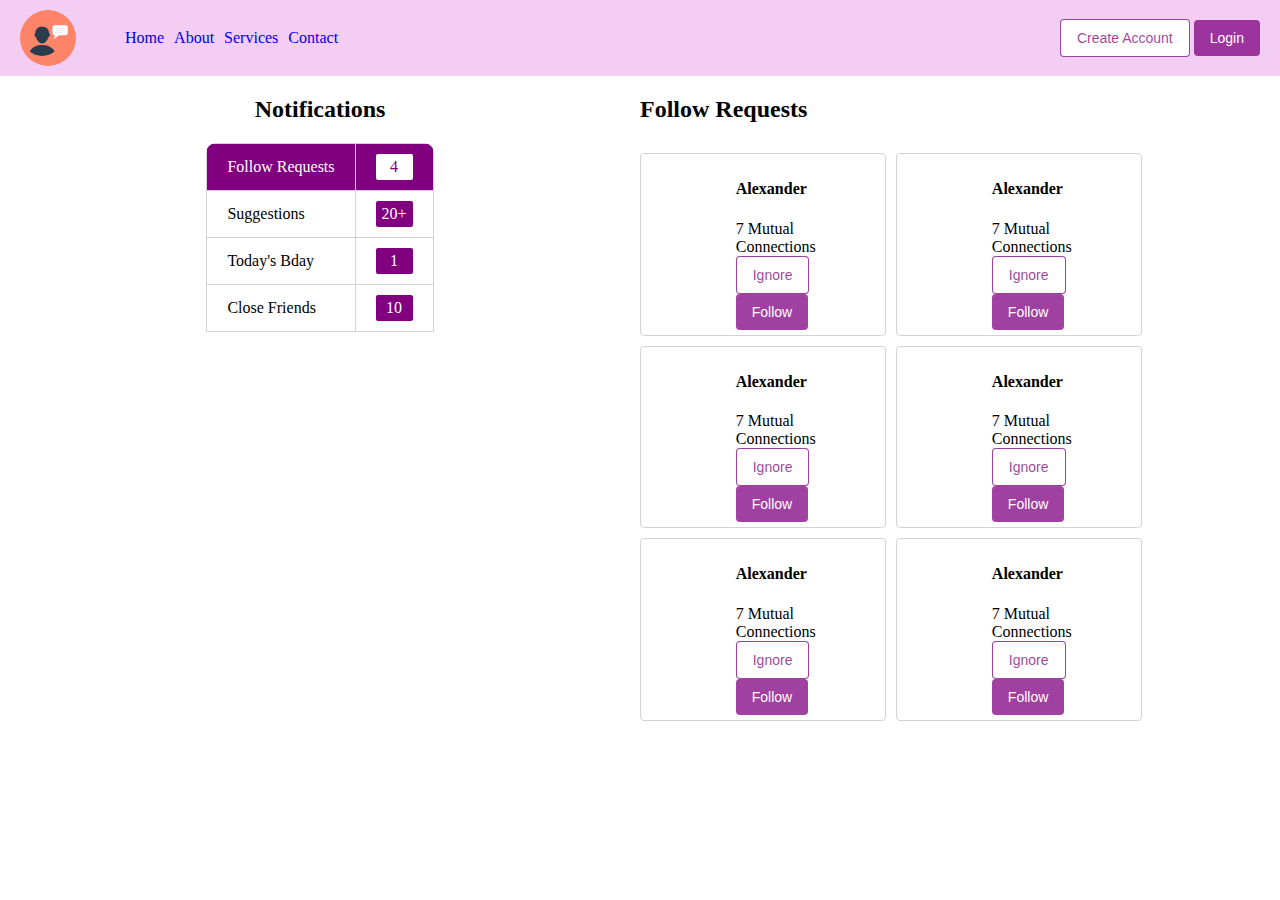
==== index.html @ 44bb54ce "first commit" ====
<!DOCTYPE html>
<html lang="en">

<head>
  <meta charset="UTF-8">
  <meta name="viewport" content="width=device-width, initial-scale=1.0">
  <link rel="stylesheet" href="style.css">
  <title>Insta Page</title>
</head>

<body>
  <!-- <img src="logo.svg" width="5%" alt=""> -->
  <header>
    <div class="header">
      <div class="left-header">
        <div class="logo-block">
          <img src="./logo.svg" class="logo" width="75%">
        </div>
        <div class="nav-block">
          <nav class="navigation">
            <ul>
              <li><a href="#">Home</a></li>
              <li><a href="#">About</a></li>
              <li><a href="#">Services</a></li>
              <li><a href="#">Contact</a></li>
            </ul>
          </nav>
        </div>
      </div>
      <div class="auth-block">
        <div class="btn-group">
          <button class="secondary">Create Account</button>
          <button class="primary">Login</button>
        </div>
      </div>
    </div>
  </header>

  <main class="main-content">
    <div class="main-content-box">
      <div>
        <h2>Notifications</h2>
      </div>

      <div class="table-block">
        <table>
          <tbody>
            <tr class="row first-row">
              <td>Follow Requests</td>
              <td class="badge"><span>4</span></td>
            </tr>
            <tr class="row other-row">
              <td>Suggestions</td>
              <td class="badge"><span>20+</span></td>
            </tr>
            <tr class="row other-row">
              <td>Today's Bday</td>
              <td class="badge"><span>1</span></td>
            </tr>
            <tr class="row other-row">
              <td>Close Friends</td>
              <td class="badge"><span>10</span></td>
            </tr>
          </tbody>
        </table>
      </div>
    </div>
    <div class="profile-cards-parent">
      <div class="follow-req-header">
        <h2>Follow Requests</h2>
      </div>

      <div class="profile-cards-blocks">
        <div class="profile-cards-block-1">
          <div class="profile-card">
            <img
              src="https://images.ctfassets.net/h6goo9gw1hh6/2sNZtFAWOdP1lmQ33VwRN3/24e953b920a9cd0ff2e1d587742a2472/1-intro-photo-final.jpg?w=1200&h=992&fl=progressive&q=70&fm=jpg"
              width="33%" alt="">
            <div class="profile-card-content">
              <h4>Alexander</h4>
              <span>7 Mutual Connections</span>
              <div class="btn-group">
                <button class="secondary">Ignore</button>
                <button class="primary">Follow</button>
              </div>
            </div>
          </div>
          <div class="profile-card">
            <img
              src="https://images.ctfassets.net/h6goo9gw1hh6/2sNZtFAWOdP1lmQ33VwRN3/24e953b920a9cd0ff2e1d587742a2472/1-intro-photo-final.jpg?w=1200&h=992&fl=progressive&q=70&fm=jpg"
              width="33%" alt="">
            <div class="profile-card-content">
              <h4>Alexander</h4>
              <span>7 Mutual Connections</span>
              <div class="btn-group">
                <button class="secondary">Ignore</button>
                <button class="primary">Follow</button>
              </div>
            </div>
          </div>
          <div class="profile-card">
            <img
              src="https://images.ctfassets.net/h6goo9gw1hh6/2sNZtFAWOdP1lmQ33VwRN3/24e953b920a9cd0ff2e1d587742a2472/1-intro-photo-final.jpg?w=1200&h=992&fl=progressive&q=70&fm=jpg"
              width="33%" alt="">
            <div class="profile-card-content">
              <h4>Alexander</h4>
              <span>7 Mutual Connections</span>
              <div class="btn-group">
                <button class="secondary">Ignore</button>
                <button class="primary">Follow</button>
              </div>
            </div>
          </div>
        </div>
        <div class="profile-cards-block-2">
          <div class="profile-card">
            <img
              src="https://images.ctfassets.net/h6goo9gw1hh6/2sNZtFAWOdP1lmQ33VwRN3/24e953b920a9cd0ff2e1d587742a2472/1-intro-photo-final.jpg?w=1200&h=992&fl=progressive&q=70&fm=jpg"
              width="33%" alt="">
            <div class="profile-card-content">
              <h4>Alexander</h4>
              <span>7 Mutual Connections</span>
              <div class="btn-group">
                <button class="secondary">Ignore</button>
                <button class="primary">Follow</button>
              </div>
            </div>
          </div>
          <div class="profile-card">
            <img
              src="https://images.ctfassets.net/h6goo9gw1hh6/2sNZtFAWOdP1lmQ33VwRN3/24e953b920a9cd0ff2e1d587742a2472/1-intro-photo-final.jpg?w=1200&h=992&fl=progressive&q=70&fm=jpg"
              width="33%" alt="">
            <div class="profile-card-content">
              <h4>Alexander</h4>
              <span>7 Mutual Connections</span>
              <div class="btn-group">
                <button class="secondary">Ignore</button>
                <button class="primary">Follow</button>
              </div>
            </div>
          </div>
          <div class="profile-card">
            <img
              src="https://images.ctfassets.net/h6goo9gw1hh6/2sNZtFAWOdP1lmQ33VwRN3/24e953b920a9cd0ff2e1d587742a2472/1-intro-photo-final.jpg?w=1200&h=992&fl=progressive&q=70&fm=jpg"
              width="33%" alt="">
            <div class="profile-card-content">
              <h4>Alexander</h4>
              <span>7 Mutual Connections</span>
              <div class="btn-group">
                <button class="secondary">Ignore</button>
                <button class="primary">Follow</button>
              </div>
            </div>
          </div>
        </div>
      </div>
    </div>
  </main>
  <footer></footer>
</body>

</html>
---- style.css ----
:root {
  --base-font-family: 'Roboto';
}

html {
  font-size: 62.5%;
}

body {
  font-size: 1.6rem;
  margin: 0;
  padding: 0;
  font-family: var(--base-font-family);
  /* max-width: 125.2rem;
  margin: 0 auto; */
}

header {
  background-color: rgb(244, 205, 244);
}

.header {
  display: flex;
  justify-content: space-between;
  align-items: center;
  padding: 1rem 2rem;
}

.left-header {
  display: flex;
  align-items: center;
  /* Align logo and nav items vertically */
}

.logo-block {
  display: flex;
  align-items: center;
  margin-right: 2rem;
  /* Adds spacing between the logo and navigation */
}

.logo {
  max-width: 7.5rem;
  height: auto;
}

.navigation ul {
  display: flex;
  margin: 0;
  padding: 0;
}

.navigation ul li {
  list-style-type: none;
  margin-left: 1rem;
}

.navigation ul li a {
  text-decoration: none;
  font-size: 1.6rem;
}

.navigation ul li a:hover {
  color: black;
  font-size: 1.7rem;
  transition: all 0.5s ease-in-out;
}

.auth-block {
  display: flex;
  align-items: center;
}

.btn-group button {
  padding: 1rem 1.6rem;
  font-size: 1.4rem;
  cursor: pointer;
  border: none;
  border-radius: 4px;
}

.btn-group .primary {
  background-color: rgba(128, 0, 128, 0.75);
  color: #fff;
}

.btn-group .secondary {
  background-color: #fff;
  border: 1px solid rgba(128, 0, 128, 0.75);
  color: rgba(128, 0, 128, 0.75);
}

.first-row {
  background-color: purple;
  color: #fff;
}

.first-row .badge span {
  display: block;
  background-color: #fff;
  color: purple;
  text-align: center;
  border-radius: 2px;
  padding: 4px;
}


.other-row .badge span {
  display: block;
  background-color: purple;
  color: #fff;
  text-align: center;
  border-radius: 2px;
  padding: 4px 6px;
}

.table-block {
  border-top-left-radius: 4px solid;
  border-top-right-radius: 4px solid;
}

table {
  border-collapse: collapse;
  overflow: hidden;
  /* Ensures the border-radius is applied */
  border-radius: 10px 10px 0 0;
  /* Rounds the top-left and top-right corners */

}

table th, td {
  border: 1px solid lightgray;
  padding: 1rem 2rem;
}

.profile-card {
  display: flex;
  border: 1px solid lightgray;
  border-radius: 4px;


}

.profile-card-content {
  margin-left: 1rem;
  padding: 0.5rem 1rem;
}


.profile-cards-parent {
  display: grid;
  gap: 1rem;

}

.profile-cards-blocks {
  display: grid;
  grid-template-columns: 1fr 1fr;
  gap: 1rem;

}

.profile-cards-block-1, .profile-cards-block-2 {
  display: grid;
  gap: 1rem;
}

.main-content {
  display: grid;
  grid-template-columns: repeat(2, 1fr);
}

.main-content-box {
  place-items: center;
}

.follow-req-header {
  grid-column-start: 1;
  grid-column-end: 3;
  justify-items: left;
}

@media screen and (max-width : 1200px) {}

@media screen and (max-width : 768px) {
  .profile-cards-blocks {
    grid-template-columns: 1fr;
  }

  .main-content {
    grid-template-columns: 1fr;
  }



  .header {
    flex-wrap: wrap;
    align-items: center;
    justify-content: center;
  }
}
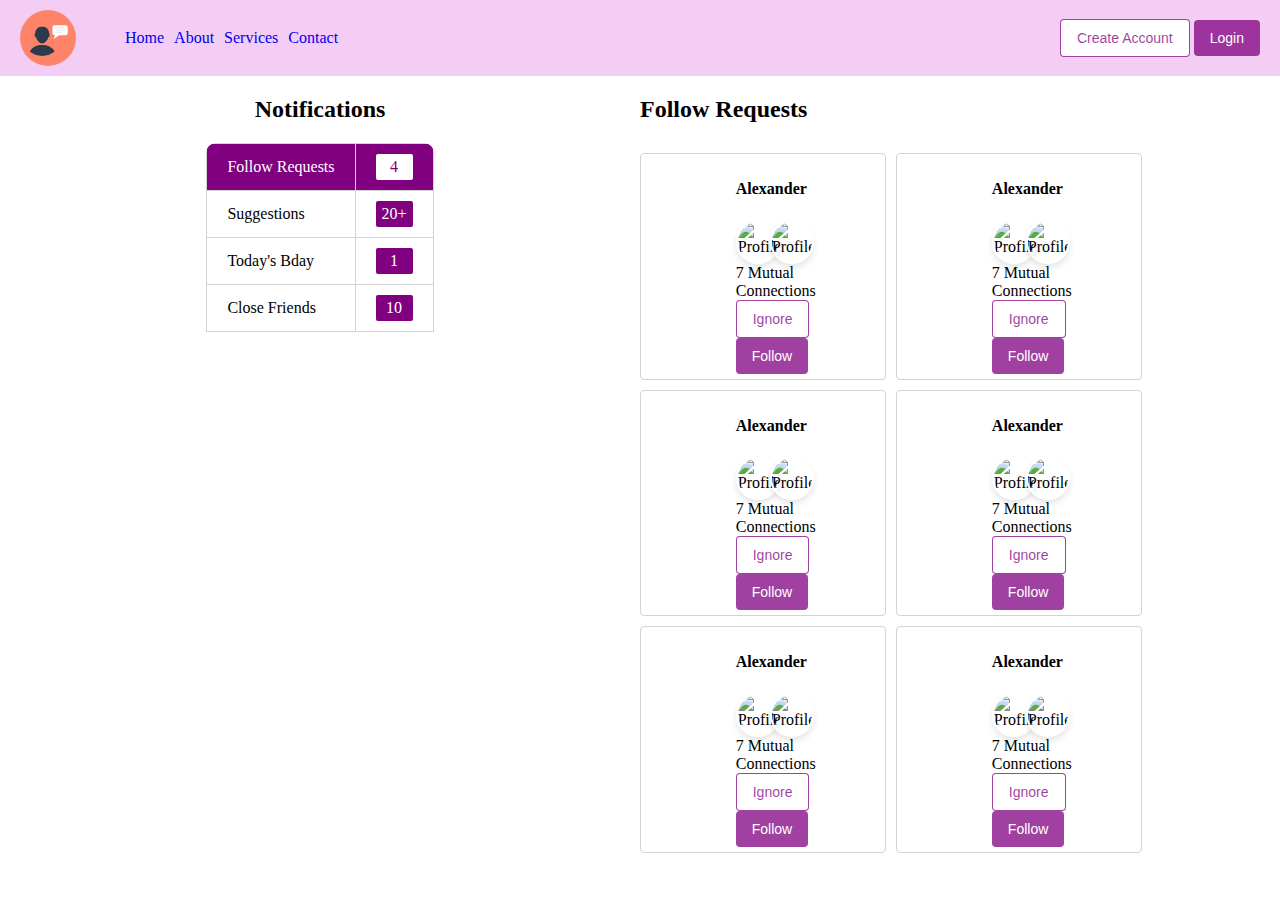
==== commit 6904c371: "added styles" ====
--- a/index.html
+++ b/index.html
@@ -33,6 +33,25 @@
           <button class="primary">Login</button>
         </div>
       </div>
+      <div class="hamburger" onclick="toggleMenu()">
+        <div class="bar"></div>
+        <div class="bar"></div>
+        <div class="bar"></div>
+      </div>
+    </div>
+    <div class="mobile-menu" id="mobileMenu">
+      <nav class="mobile-navigation">
+        <ul>
+          <li><a href="#">Home</a></li>
+          <li><a href="#">About</a></li>
+          <li><a href="#">Services</a></li>
+          <li><a href="#">Contact</a></li>
+        </ul>
+      </nav>
+      <div class="mobile-auth">
+        <button class="secondary">Create Account</button>
+        <button class="primary">Login</button>
+      </div>
     </div>
   </header>
 
@@ -78,32 +97,69 @@
               width="33%" alt="">
             <div class="profile-card-content">
               <h4>Alexander</h4>
-              <span>7 Mutual Connections</span>
-              <div class="btn-group">
-                <button class="secondary">Ignore</button>
-                <button class="primary">Follow</button>
-              </div>
-            </div>
-          </div>
-          <div class="profile-card">
-            <img
-              src="https://images.ctfassets.net/h6goo9gw1hh6/2sNZtFAWOdP1lmQ33VwRN3/24e953b920a9cd0ff2e1d587742a2472/1-intro-photo-final.jpg?w=1200&h=992&fl=progressive&q=70&fm=jpg"
-              width="33%" alt="">
-            <div class="profile-card-content">
-              <h4>Alexander</h4>
-              <span>7 Mutual Connections</span>
-              <div class="btn-group">
-                <button class="secondary">Ignore</button>
-                <button class="primary">Follow</button>
-              </div>
-            </div>
-          </div>
-          <div class="profile-card">
-            <img
-              src="https://images.ctfassets.net/h6goo9gw1hh6/2sNZtFAWOdP1lmQ33VwRN3/24e953b920a9cd0ff2e1d587742a2472/1-intro-photo-final.jpg?w=1200&h=992&fl=progressive&q=70&fm=jpg"
-              width="33%" alt="">
-            <div class="profile-card-content">
-              <h4>Alexander</h4>
+              <div class="profile-container">
+                <div class="profile">
+                  <img
+                    src="https://images.ctfassets.net/h6goo9gw1hh6/2sNZtFAWOdP1lmQ33VwRN3/24e953b920a9cd0ff2e1d587742a2472/1-intro-photo-final.jpg?w=1200&h=992&fl=progressive&q=70&fm=jpg"
+                    alt="Profile 1">
+                </div>
+                <div class="profile">
+                  <img
+                    src="https://images.ctfassets.net/h6goo9gw1hh6/2sNZtFAWOdP1lmQ33VwRN3/24e953b920a9cd0ff2e1d587742a2472/1-intro-photo-final.jpg?w=1200&h=992&fl=progressive&q=70&fm=jpg"
+                    alt="Profile 2">
+                </div>
+              </div>
+
+              <span>7 Mutual Connections</span>
+              <div class="btn-group">
+                <button class="secondary">Ignore</button>
+                <button class="primary">Follow</button>
+              </div>
+            </div>
+          </div>
+          <div class="profile-card">
+            <img
+              src="https://images.ctfassets.net/h6goo9gw1hh6/2sNZtFAWOdP1lmQ33VwRN3/24e953b920a9cd0ff2e1d587742a2472/1-intro-photo-final.jpg?w=1200&h=992&fl=progressive&q=70&fm=jpg"
+              width="33%" alt="">
+            <div class="profile-card-content">
+              <h4>Alexander</h4>
+              <div class="profile-container">
+                <div class="profile">
+                  <img
+                    src="https://images.ctfassets.net/h6goo9gw1hh6/2sNZtFAWOdP1lmQ33VwRN3/24e953b920a9cd0ff2e1d587742a2472/1-intro-photo-final.jpg?w=1200&h=992&fl=progressive&q=70&fm=jpg"
+                    alt="Profile 1">
+                </div>
+                <div class="profile">
+                  <img
+                    src="https://images.ctfassets.net/h6goo9gw1hh6/2sNZtFAWOdP1lmQ33VwRN3/24e953b920a9cd0ff2e1d587742a2472/1-intro-photo-final.jpg?w=1200&h=992&fl=progressive&q=70&fm=jpg"
+                    alt="Profile 2">
+                </div>
+              </div>
+              <span>7 Mutual Connections</span>
+              <div class="btn-group">
+                <button class="secondary">Ignore</button>
+                <button class="primary">Follow</button>
+              </div>
+            </div>
+          </div>
+          <div class="profile-card">
+            <img
+              src="https://images.ctfassets.net/h6goo9gw1hh6/2sNZtFAWOdP1lmQ33VwRN3/24e953b920a9cd0ff2e1d587742a2472/1-intro-photo-final.jpg?w=1200&h=992&fl=progressive&q=70&fm=jpg"
+              width="33%" alt="">
+            <div class="profile-card-content">
+              <h4>Alexander</h4>
+              <div class="profile-container">
+                <div class="profile">
+                  <img
+                    src="https://images.ctfassets.net/h6goo9gw1hh6/2sNZtFAWOdP1lmQ33VwRN3/24e953b920a9cd0ff2e1d587742a2472/1-intro-photo-final.jpg?w=1200&h=992&fl=progressive&q=70&fm=jpg"
+                    alt="Profile 1">
+                </div>
+                <div class="profile">
+                  <img
+                    src="https://images.ctfassets.net/h6goo9gw1hh6/2sNZtFAWOdP1lmQ33VwRN3/24e953b920a9cd0ff2e1d587742a2472/1-intro-photo-final.jpg?w=1200&h=992&fl=progressive&q=70&fm=jpg"
+                    alt="Profile 2">
+                </div>
+              </div>
               <span>7 Mutual Connections</span>
               <div class="btn-group">
                 <button class="secondary">Ignore</button>
@@ -119,32 +175,68 @@
               width="33%" alt="">
             <div class="profile-card-content">
               <h4>Alexander</h4>
-              <span>7 Mutual Connections</span>
-              <div class="btn-group">
-                <button class="secondary">Ignore</button>
-                <button class="primary">Follow</button>
-              </div>
-            </div>
-          </div>
-          <div class="profile-card">
-            <img
-              src="https://images.ctfassets.net/h6goo9gw1hh6/2sNZtFAWOdP1lmQ33VwRN3/24e953b920a9cd0ff2e1d587742a2472/1-intro-photo-final.jpg?w=1200&h=992&fl=progressive&q=70&fm=jpg"
-              width="33%" alt="">
-            <div class="profile-card-content">
-              <h4>Alexander</h4>
-              <span>7 Mutual Connections</span>
-              <div class="btn-group">
-                <button class="secondary">Ignore</button>
-                <button class="primary">Follow</button>
-              </div>
-            </div>
-          </div>
-          <div class="profile-card">
-            <img
-              src="https://images.ctfassets.net/h6goo9gw1hh6/2sNZtFAWOdP1lmQ33VwRN3/24e953b920a9cd0ff2e1d587742a2472/1-intro-photo-final.jpg?w=1200&h=992&fl=progressive&q=70&fm=jpg"
-              width="33%" alt="">
-            <div class="profile-card-content">
-              <h4>Alexander</h4>
+              <div class="profile-container">
+                <div class="profile">
+                  <img
+                    src="https://images.ctfassets.net/h6goo9gw1hh6/2sNZtFAWOdP1lmQ33VwRN3/24e953b920a9cd0ff2e1d587742a2472/1-intro-photo-final.jpg?w=1200&h=992&fl=progressive&q=70&fm=jpg"
+                    alt="Profile 1">
+                </div>
+                <div class="profile">
+                  <img
+                    src="https://images.ctfassets.net/h6goo9gw1hh6/2sNZtFAWOdP1lmQ33VwRN3/24e953b920a9cd0ff2e1d587742a2472/1-intro-photo-final.jpg?w=1200&h=992&fl=progressive&q=70&fm=jpg"
+                    alt="Profile 2">
+                </div>
+              </div>
+              <span>7 Mutual Connections</span>
+              <div class="btn-group">
+                <button class="secondary">Ignore</button>
+                <button class="primary">Follow</button>
+              </div>
+            </div>
+          </div>
+          <div class="profile-card">
+            <img
+              src="https://images.ctfassets.net/h6goo9gw1hh6/2sNZtFAWOdP1lmQ33VwRN3/24e953b920a9cd0ff2e1d587742a2472/1-intro-photo-final.jpg?w=1200&h=992&fl=progressive&q=70&fm=jpg"
+              width="33%" alt="">
+            <div class="profile-card-content">
+              <h4>Alexander</h4>
+              <div class="profile-container">
+                <div class="profile">
+                  <img
+                    src="https://images.ctfassets.net/h6goo9gw1hh6/2sNZtFAWOdP1lmQ33VwRN3/24e953b920a9cd0ff2e1d587742a2472/1-intro-photo-final.jpg?w=1200&h=992&fl=progressive&q=70&fm=jpg"
+                    alt="Profile 1">
+                </div>
+                <div class="profile">
+                  <img
+                    src="https://images.ctfassets.net/h6goo9gw1hh6/2sNZtFAWOdP1lmQ33VwRN3/24e953b920a9cd0ff2e1d587742a2472/1-intro-photo-final.jpg?w=1200&h=992&fl=progressive&q=70&fm=jpg"
+                    alt="Profile 2">
+                </div>
+              </div>
+              <span>7 Mutual Connections</span>
+              <div class="btn-group">
+                <button class="secondary">Ignore</button>
+                <button class="primary">Follow</button>
+              </div>
+            </div>
+          </div>
+          <div class="profile-card">
+            <img
+              src="https://images.ctfassets.net/h6goo9gw1hh6/2sNZtFAWOdP1lmQ33VwRN3/24e953b920a9cd0ff2e1d587742a2472/1-intro-photo-final.jpg?w=1200&h=992&fl=progressive&q=70&fm=jpg"
+              width="33%" alt="">
+            <div class="profile-card-content">
+              <h4>Alexander</h4>
+              <div class="profile-container">
+                <div class="profile">
+                  <img
+                    src="https://images.ctfassets.net/h6goo9gw1hh6/2sNZtFAWOdP1lmQ33VwRN3/24e953b920a9cd0ff2e1d587742a2472/1-intro-photo-final.jpg?w=1200&h=992&fl=progressive&q=70&fm=jpg"
+                    alt="Profile 1">
+                </div>
+                <div class="profile">
+                  <img
+                    src="https://images.ctfassets.net/h6goo9gw1hh6/2sNZtFAWOdP1lmQ33VwRN3/24e953b920a9cd0ff2e1d587742a2472/1-intro-photo-final.jpg?w=1200&h=992&fl=progressive&q=70&fm=jpg"
+                    alt="Profile 2">
+                </div>
+              </div>
               <span>7 Mutual Connections</span>
               <div class="btn-group">
                 <button class="secondary">Ignore</button>
@@ -157,6 +249,8 @@
     </div>
   </main>
   <footer></footer>
+
+  <script src="script.js"></script>
 </body>
 
 </html>--- a/style.css
+++ b/style.css
@@ -90,6 +90,52 @@
   color: rgba(128, 0, 128, 0.75);
 }
 
+.hamburger {
+  display: none;
+  flex-direction: column;
+  cursor: pointer;
+}
+
+.hamburger .bar {
+  width: 25px;
+  height: 3px;
+  background-color: #333;
+  margin: 4px 0;
+}
+
+.mobile-menu {
+  display: none;
+  flex-direction: column;
+  background-color: rgb(244, 205, 244);
+  padding: 1rem;
+}
+
+.mobile-navigation ul {
+  list-style-type: none;
+  padding: 0;
+}
+
+.mobile-navigation ul li {
+  margin: 1rem 0;
+}
+
+.mobile-navigation ul li a {
+  text-decoration: none;
+  font-size: 1.6rem;
+  color: #333;
+}
+
+.mobile-auth {
+  display: flex;
+  flex-direction: column;
+  gap: 1rem;
+  margin-top: 1rem;
+}
+
+.mobile-auth button {
+  width: 100%;
+}
+
 .first-row {
   background-color: purple;
   color: #fff;
@@ -180,9 +226,52 @@
   justify-items: left;
 }
 
+.profile-container {
+  display: flex;
+  align-items: center;
+  justify-content: left;
+  gap: 10px;
+  position: relative;
+}
+
+.profile {
+  width: 40px;
+  height: 40px;
+  border: 2px solid white;
+  border-radius: 50%;
+  overflow: hidden;
+  position: relative;
+  box-shadow: 0 4px 6px rgba(0, 0, 0, 0.1);
+
+}
+
+.profile img {
+  width: 100%;
+  height: 100%;
+  object-fit: cover;
+}
+
+.profile-container .profile:nth-child(2) {
+  margin-left: -20px;
+  z-index: 1;
+}
+
+
 @media screen and (max-width : 1200px) {}
 
-@media screen and (max-width : 768px) {
+@media screen and (max-width: 900px) {
+  .hamburger {
+    display: flex;
+  }
+
+  .navigation, .auth-block {
+    display: none;
+  }
+
+  .mobile-menu.active {
+    display: flex;
+  }
+
   .profile-cards-blocks {
     grid-template-columns: 1fr;
   }
@@ -191,7 +280,13 @@
     grid-template-columns: 1fr;
   }
 
-
+  .profile-card img {
+    min-width: 33%;
+  }
+
+  .profile-card-content {
+    padding: 0;
+  }
 
   .header {
     flex-wrap: wrap;
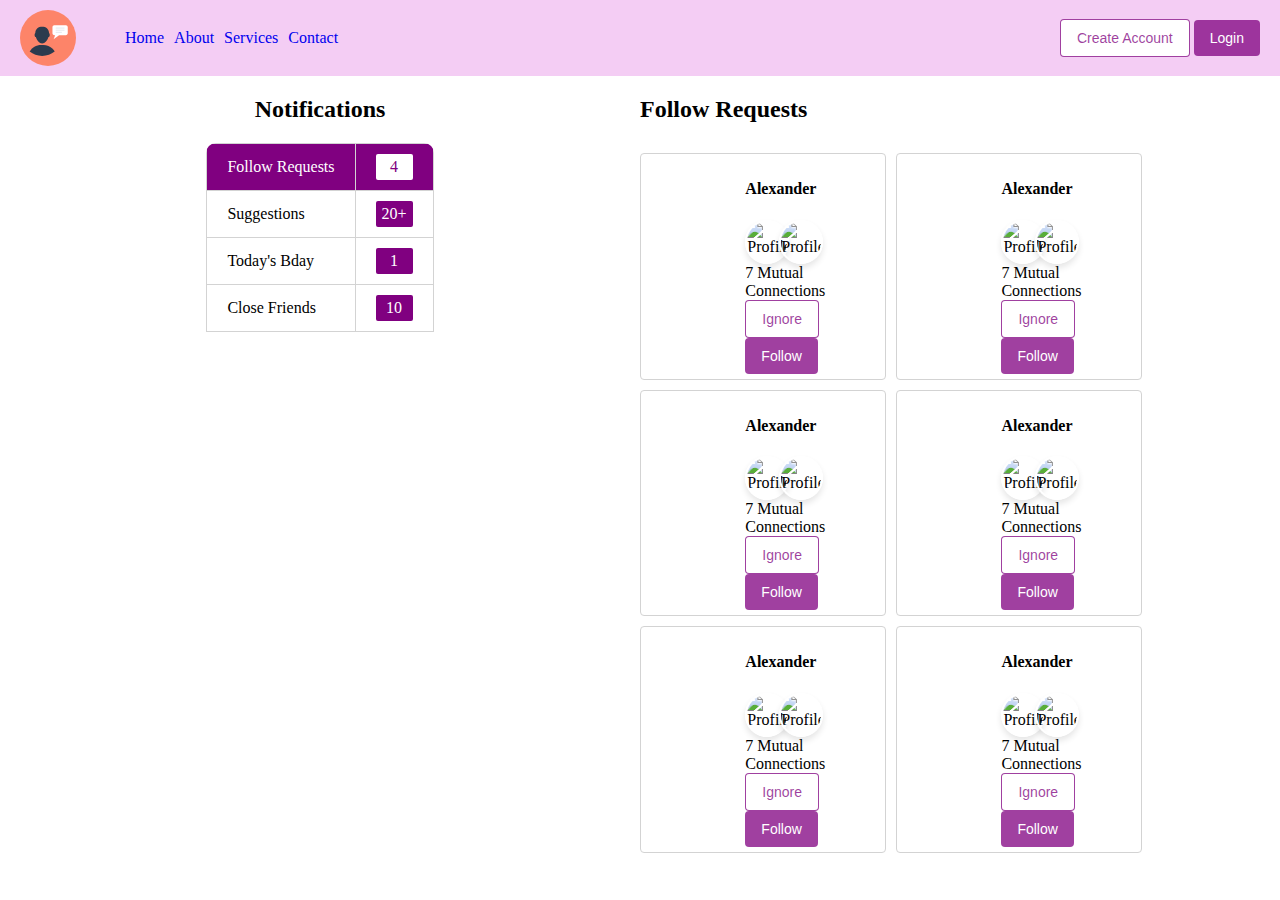
==== commit 6b8a7724: "added using bootstrap" ====
--- a/index.html
+++ b/index.html
@@ -94,58 +94,58 @@
           <div class="profile-card">
             <img
               src="https://images.ctfassets.net/h6goo9gw1hh6/2sNZtFAWOdP1lmQ33VwRN3/24e953b920a9cd0ff2e1d587742a2472/1-intro-photo-final.jpg?w=1200&h=992&fl=progressive&q=70&fm=jpg"
-              width="33%" alt="">
-            <div class="profile-card-content">
-              <h4>Alexander</h4>
-              <div class="profile-container">
-                <div class="profile">
-                  <img
-                    src="https://images.ctfassets.net/h6goo9gw1hh6/2sNZtFAWOdP1lmQ33VwRN3/24e953b920a9cd0ff2e1d587742a2472/1-intro-photo-final.jpg?w=1200&h=992&fl=progressive&q=70&fm=jpg"
-                    alt="Profile 1">
-                </div>
-                <div class="profile">
-                  <img
-                    src="https://images.ctfassets.net/h6goo9gw1hh6/2sNZtFAWOdP1lmQ33VwRN3/24e953b920a9cd0ff2e1d587742a2472/1-intro-photo-final.jpg?w=1200&h=992&fl=progressive&q=70&fm=jpg"
-                    alt="Profile 2">
-                </div>
-              </div>
-
-              <span>7 Mutual Connections</span>
-              <div class="btn-group">
-                <button class="secondary">Ignore</button>
-                <button class="primary">Follow</button>
-              </div>
-            </div>
-          </div>
-          <div class="profile-card">
-            <img
-              src="https://images.ctfassets.net/h6goo9gw1hh6/2sNZtFAWOdP1lmQ33VwRN3/24e953b920a9cd0ff2e1d587742a2472/1-intro-photo-final.jpg?w=1200&h=992&fl=progressive&q=70&fm=jpg"
-              width="33%" alt="">
-            <div class="profile-card-content">
-              <h4>Alexander</h4>
-              <div class="profile-container">
-                <div class="profile">
-                  <img
-                    src="https://images.ctfassets.net/h6goo9gw1hh6/2sNZtFAWOdP1lmQ33VwRN3/24e953b920a9cd0ff2e1d587742a2472/1-intro-photo-final.jpg?w=1200&h=992&fl=progressive&q=70&fm=jpg"
-                    alt="Profile 1">
-                </div>
-                <div class="profile">
-                  <img
-                    src="https://images.ctfassets.net/h6goo9gw1hh6/2sNZtFAWOdP1lmQ33VwRN3/24e953b920a9cd0ff2e1d587742a2472/1-intro-photo-final.jpg?w=1200&h=992&fl=progressive&q=70&fm=jpg"
-                    alt="Profile 2">
-                </div>
-              </div>
-              <span>7 Mutual Connections</span>
-              <div class="btn-group">
-                <button class="secondary">Ignore</button>
-                <button class="primary">Follow</button>
-              </div>
-            </div>
-          </div>
-          <div class="profile-card">
-            <img
-              src="https://images.ctfassets.net/h6goo9gw1hh6/2sNZtFAWOdP1lmQ33VwRN3/24e953b920a9cd0ff2e1d587742a2472/1-intro-photo-final.jpg?w=1200&h=992&fl=progressive&q=70&fm=jpg"
-              width="33%" alt="">
+              class="profile-pic-main" alt="">
+            <div class="profile-card-content">
+              <h4>Alexander</h4>
+              <div class="profile-container">
+                <div class="profile">
+                  <img
+                    src="https://images.ctfassets.net/h6goo9gw1hh6/2sNZtFAWOdP1lmQ33VwRN3/24e953b920a9cd0ff2e1d587742a2472/1-intro-photo-final.jpg?w=1200&h=992&fl=progressive&q=70&fm=jpg"
+                    alt="Profile 1">
+                </div>
+                <div class="profile">
+                  <img
+                    src="https://images.ctfassets.net/h6goo9gw1hh6/2sNZtFAWOdP1lmQ33VwRN3/24e953b920a9cd0ff2e1d587742a2472/1-intro-photo-final.jpg?w=1200&h=992&fl=progressive&q=70&fm=jpg"
+                    alt="Profile 2">
+                </div>
+              </div>
+
+              <span>7 Mutual Connections</span>
+              <div class="btn-group">
+                <button class="secondary">Ignore</button>
+                <button class="primary">Follow</button>
+              </div>
+            </div>
+          </div>
+          <div class="profile-card">
+            <img
+              src="https://images.ctfassets.net/h6goo9gw1hh6/2sNZtFAWOdP1lmQ33VwRN3/24e953b920a9cd0ff2e1d587742a2472/1-intro-photo-final.jpg?w=1200&h=992&fl=progressive&q=70&fm=jpg"
+              class="profile-pic-main" alt="">
+            <div class="profile-card-content">
+              <h4>Alexander</h4>
+              <div class="profile-container">
+                <div class="profile">
+                  <img
+                    src="https://images.ctfassets.net/h6goo9gw1hh6/2sNZtFAWOdP1lmQ33VwRN3/24e953b920a9cd0ff2e1d587742a2472/1-intro-photo-final.jpg?w=1200&h=992&fl=progressive&q=70&fm=jpg"
+                    alt="Profile 1">
+                </div>
+                <div class="profile">
+                  <img
+                    src="https://images.ctfassets.net/h6goo9gw1hh6/2sNZtFAWOdP1lmQ33VwRN3/24e953b920a9cd0ff2e1d587742a2472/1-intro-photo-final.jpg?w=1200&h=992&fl=progressive&q=70&fm=jpg"
+                    alt="Profile 2">
+                </div>
+              </div>
+              <span>7 Mutual Connections</span>
+              <div class="btn-group">
+                <button class="secondary">Ignore</button>
+                <button class="primary">Follow</button>
+              </div>
+            </div>
+          </div>
+          <div class="profile-card">
+            <img
+              src="https://images.ctfassets.net/h6goo9gw1hh6/2sNZtFAWOdP1lmQ33VwRN3/24e953b920a9cd0ff2e1d587742a2472/1-intro-photo-final.jpg?w=1200&h=992&fl=progressive&q=70&fm=jpg"
+              class="profile-pic-main" alt="">
             <div class="profile-card-content">
               <h4>Alexander</h4>
               <div class="profile-container">
@@ -172,57 +172,57 @@
           <div class="profile-card">
             <img
               src="https://images.ctfassets.net/h6goo9gw1hh6/2sNZtFAWOdP1lmQ33VwRN3/24e953b920a9cd0ff2e1d587742a2472/1-intro-photo-final.jpg?w=1200&h=992&fl=progressive&q=70&fm=jpg"
-              width="33%" alt="">
-            <div class="profile-card-content">
-              <h4>Alexander</h4>
-              <div class="profile-container">
-                <div class="profile">
-                  <img
-                    src="https://images.ctfassets.net/h6goo9gw1hh6/2sNZtFAWOdP1lmQ33VwRN3/24e953b920a9cd0ff2e1d587742a2472/1-intro-photo-final.jpg?w=1200&h=992&fl=progressive&q=70&fm=jpg"
-                    alt="Profile 1">
-                </div>
-                <div class="profile">
-                  <img
-                    src="https://images.ctfassets.net/h6goo9gw1hh6/2sNZtFAWOdP1lmQ33VwRN3/24e953b920a9cd0ff2e1d587742a2472/1-intro-photo-final.jpg?w=1200&h=992&fl=progressive&q=70&fm=jpg"
-                    alt="Profile 2">
-                </div>
-              </div>
-              <span>7 Mutual Connections</span>
-              <div class="btn-group">
-                <button class="secondary">Ignore</button>
-                <button class="primary">Follow</button>
-              </div>
-            </div>
-          </div>
-          <div class="profile-card">
-            <img
-              src="https://images.ctfassets.net/h6goo9gw1hh6/2sNZtFAWOdP1lmQ33VwRN3/24e953b920a9cd0ff2e1d587742a2472/1-intro-photo-final.jpg?w=1200&h=992&fl=progressive&q=70&fm=jpg"
-              width="33%" alt="">
-            <div class="profile-card-content">
-              <h4>Alexander</h4>
-              <div class="profile-container">
-                <div class="profile">
-                  <img
-                    src="https://images.ctfassets.net/h6goo9gw1hh6/2sNZtFAWOdP1lmQ33VwRN3/24e953b920a9cd0ff2e1d587742a2472/1-intro-photo-final.jpg?w=1200&h=992&fl=progressive&q=70&fm=jpg"
-                    alt="Profile 1">
-                </div>
-                <div class="profile">
-                  <img
-                    src="https://images.ctfassets.net/h6goo9gw1hh6/2sNZtFAWOdP1lmQ33VwRN3/24e953b920a9cd0ff2e1d587742a2472/1-intro-photo-final.jpg?w=1200&h=992&fl=progressive&q=70&fm=jpg"
-                    alt="Profile 2">
-                </div>
-              </div>
-              <span>7 Mutual Connections</span>
-              <div class="btn-group">
-                <button class="secondary">Ignore</button>
-                <button class="primary">Follow</button>
-              </div>
-            </div>
-          </div>
-          <div class="profile-card">
-            <img
-              src="https://images.ctfassets.net/h6goo9gw1hh6/2sNZtFAWOdP1lmQ33VwRN3/24e953b920a9cd0ff2e1d587742a2472/1-intro-photo-final.jpg?w=1200&h=992&fl=progressive&q=70&fm=jpg"
-              width="33%" alt="">
+              class="profile-pic-main" alt="">
+            <div class="profile-card-content">
+              <h4>Alexander</h4>
+              <div class="profile-container">
+                <div class="profile">
+                  <img
+                    src="https://images.ctfassets.net/h6goo9gw1hh6/2sNZtFAWOdP1lmQ33VwRN3/24e953b920a9cd0ff2e1d587742a2472/1-intro-photo-final.jpg?w=1200&h=992&fl=progressive&q=70&fm=jpg"
+                    alt="Profile 1">
+                </div>
+                <div class="profile">
+                  <img
+                    src="https://images.ctfassets.net/h6goo9gw1hh6/2sNZtFAWOdP1lmQ33VwRN3/24e953b920a9cd0ff2e1d587742a2472/1-intro-photo-final.jpg?w=1200&h=992&fl=progressive&q=70&fm=jpg"
+                    alt="Profile 2">
+                </div>
+              </div>
+              <span>7 Mutual Connections</span>
+              <div class="btn-group">
+                <button class="secondary">Ignore</button>
+                <button class="primary">Follow</button>
+              </div>
+            </div>
+          </div>
+          <div class="profile-card">
+            <img
+              src="https://images.ctfassets.net/h6goo9gw1hh6/2sNZtFAWOdP1lmQ33VwRN3/24e953b920a9cd0ff2e1d587742a2472/1-intro-photo-final.jpg?w=1200&h=992&fl=progressive&q=70&fm=jpg"
+              class="profile-pic-main" alt="">
+            <div class="profile-card-content">
+              <h4>Alexander</h4>
+              <div class="profile-container">
+                <div class="profile">
+                  <img
+                    src="https://images.ctfassets.net/h6goo9gw1hh6/2sNZtFAWOdP1lmQ33VwRN3/24e953b920a9cd0ff2e1d587742a2472/1-intro-photo-final.jpg?w=1200&h=992&fl=progressive&q=70&fm=jpg"
+                    alt="Profile 1">
+                </div>
+                <div class="profile">
+                  <img
+                    src="https://images.ctfassets.net/h6goo9gw1hh6/2sNZtFAWOdP1lmQ33VwRN3/24e953b920a9cd0ff2e1d587742a2472/1-intro-photo-final.jpg?w=1200&h=992&fl=progressive&q=70&fm=jpg"
+                    alt="Profile 2">
+                </div>
+              </div>
+              <span>7 Mutual Connections</span>
+              <div class="btn-group">
+                <button class="secondary">Ignore</button>
+                <button class="primary">Follow</button>
+              </div>
+            </div>
+          </div>
+          <div class="profile-card">
+            <img
+              src="https://images.ctfassets.net/h6goo9gw1hh6/2sNZtFAWOdP1lmQ33VwRN3/24e953b920a9cd0ff2e1d587742a2472/1-intro-photo-final.jpg?w=1200&h=992&fl=progressive&q=70&fm=jpg"
+              width="33%" class="profile-pic-main" alt="">
             <div class="profile-card-content">
               <h4>Alexander</h4>
               <div class="profile-container">
--- a/style.css
+++ b/style.css
@@ -150,6 +150,9 @@
   padding: 4px;
 }
 
+.profile-pic-main {
+  width: 40%;
+}
 
 .other-row .badge span {
   display: block;
